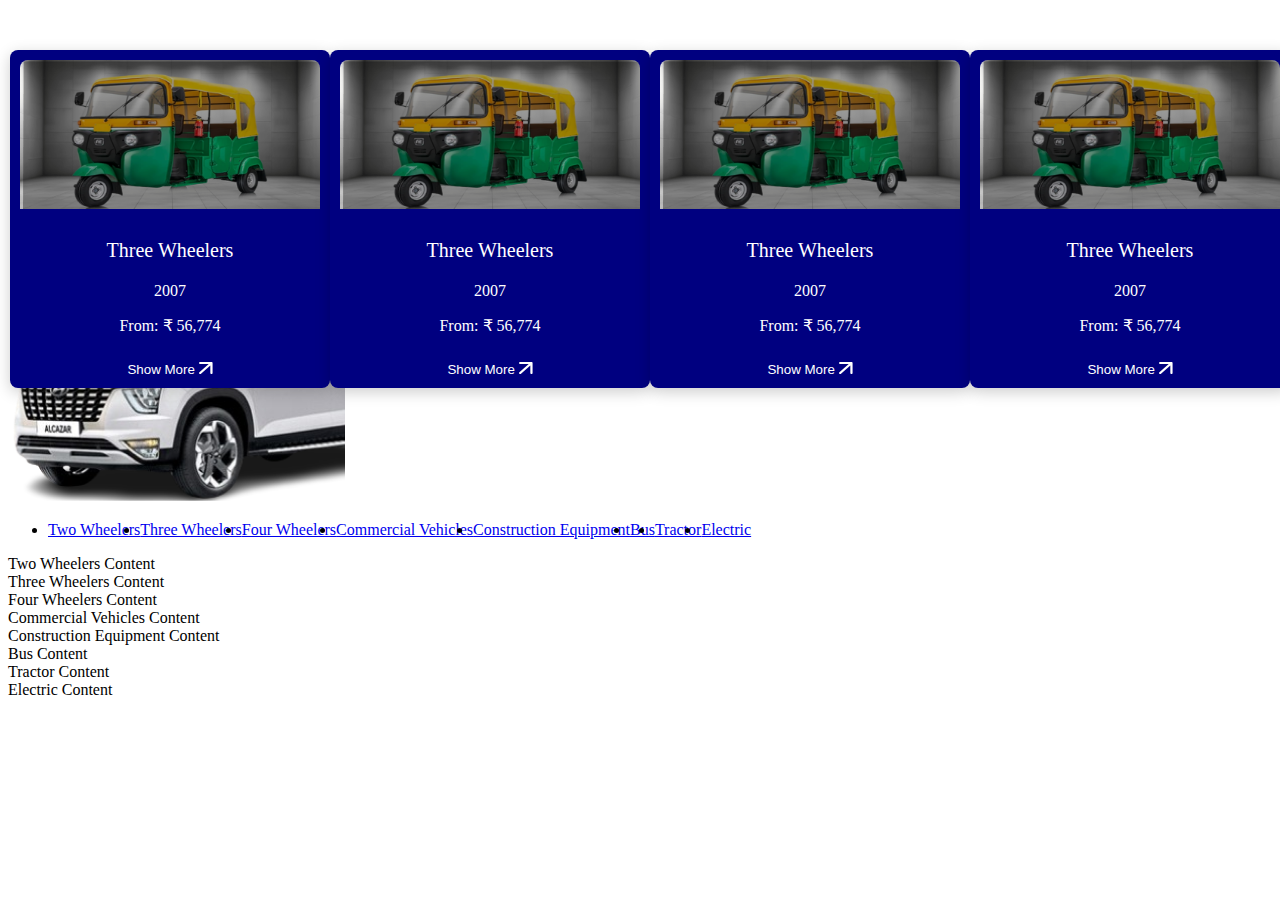
==== example.html @ abf1f31c "Added new assets and updated UI files" ====
<!DOCTYPE html>
<html lang="en">
<head>
    <meta charset="UTF-8">
    <meta name="viewport" content="width=device-width, initial-scale=1.0">
    <title>Four Wheelers Cards</title>
    <link rel="stylesheet" href="magiczoomplus/magiczoomplus.css">
    <style>
        /* Container for the four cards */
        .cards-wrapper {
            display: flex;
            gap: 20px; /* Spacing between cards */
            justify-content: center; /* Center the cards horizontally */
            flex-wrap: wrap; /* Allow cards to wrap on smaller screens */
            margin-top: 50px;
        }

        /* Perspective for 3D effect */
        .card-container {
            perspective: 1000px; /* Adds depth to the 3D effect */
            width: 300px;
            height: 180px;
        }

        /* Card styling */
        .card {
            width: 100%;
            height: 100%;
            background-color: #000080;
            border-radius: 8px;
            overflow: hidden;
            color: white;
            box-shadow: 0px 4px 15px rgba(0, 0, 0, 0.2);
            display: flex;
            align-items: center;
            justify-content: center;
            padding: 20px;
            transition: transform 0.1s ease;
        }

        /* 3D effect when hovering */
        .card-container:hover .card {
            transition: transform 0.4s ease;
        }
        .card {
    width: 100%;
    height: auto;
    background-color: #000080;
    border-radius: 8px;
    overflow: hidden;
    color: white;
    box-shadow: 0px 4px 15px rgba(0, 0, 0, 0.2);
    display: flex;
    flex-direction: column; /* Stack children vertically */
    align-items: center; /* Center align content */
    padding: 10px; /* Adjust padding as needed */
    transition: transform 0.1s ease;
}

.card-image {
    width: 100%; /* Make image responsive */
    height: auto; /* Maintain aspect ratio */
    border-radius: 8px 8px 0 0; /* Round top corners */
}

.card-content {
    text-align: center; /* Center text */
    margin-top: 10px; /* Space between image and content */
}

.show-more {
    margin-top: 10px; /* Space above button */
    background-color: transparent; /* Customize button styles */
    border: none;
    color: white;
    cursor: pointer;
}
#zoom-placeholder {
    position: fixed;
    bottom: 25px;
    left: 10px;
    z-index: 100;
    width: 250px;
    height: 250px;
  }
/* Basic tab styling */
.responsive-tabs {
    display: flex;
    flex-wrap: wrap;
    overflow: hidden;
    position: relative;
}

.responsive-tabs .nav-item {
    flex-shrink: 0;
}

.responsive-tabs .nav-link {
    white-space: nowrap;
}

.responsive-tabs .more {
    display: none; /* Hide the dropdown initially */
}

/* Responsive layout for small screens */
@media (max-width: 768px) {
    .responsive-tabs {
        flex-wrap: nowrap;
        overflow-x: auto;
    }

    .responsive-tabs .nav-item {
        display: none; /* Hide all tabs on small screens */
    }

    .responsive-tabs .more {
        display: inline-block; /* Show the dropdown */
    }
}

/* When dropdown is open, ensure it is visible */
.responsive-tabs .dropdown-menu {
    display: none;
}

.responsive-tabs .dropdown:hover .dropdown-menu {
    display: block;
}


    </style>
</head>
<body>

    <!-- Container to hold all four cards -->
    <div class="cards-wrapper">
        <div class="card-container">
            <div class="card" id="card1">
                <img src="./assets/Images/used-3w.png" alt="Card 1" class="card-image">
                <div class="card-content">
                    <div class="d-flex justify-content-between">
                        <p class="fw-bold m-0" style="font-size: 20px;">Three Wheelers</p>
                        <p class="m-0 color-blue year" title="Model">2007</p>
                    </div>
                    <p class="fw-bold m-0"><span class="color-blue">From</span>: <span class="color-blue ms-1">₹</span> 56,774</p>
                    <button class="show-more">Show More <svg class="arrow-icon" width="14" height="12" viewBox="0 0 14 12" fill="none" xmlns="http://www.w3.org/2000/svg"><path d="M13.4937 0.62C13.3795 0.375651 13.1611 0.181475 12.8862 0.0799999C12.7509 0.028759 12.6057 0.00157999 12.4587 0H1.20867C0.910303 0 0.624155 0.105357 0.413177 0.292893C0.202198 0.48043 0.0836716 0.734784 0.0836716 1C0.0836716 1.26522 0.202198 1.51957 0.413177 1.70711C0.624155 1.89464 0.910303 2 1.20867 2H9.74742L0.409922 10.29C0.304477 10.383 0.220784 10.4936 0.163669 10.6154C0.106554 10.7373 0.0771484 10.868 0.0771484 11C0.0771484 11.132 0.106554 11.2627 0.163669 11.3846C0.220784 11.5064 0.304477 11.617 0.409922 11.71C0.514505 11.8037 0.638931 11.8781 0.776023 11.9289C0.913114 11.9797 1.06016 12.0058 1.20867 12.0058C1.35718 12.0058 1.50423 11.9797 1.64132 11.9289C1.77841 11.8781 1.90284 11.8037 2.00742 11.71L11.3337 3.41V11C11.3337 11.2652 11.4522 11.5196 11.6632 11.7071C11.8742 11.8946 12.1603 12 12.4587 12C12.757 12 13.0432 11.8946 13.2542 11.7071C13.4651 11.5196 13.5837 11.2652 13.5837 11V1C13.5819 0.869323 13.5513 0.740222 13.4937 0.62Z" fill="white"/></svg></button>
                </div>
            </div>
        </div>
        <div class="card-container">
            <div class="card" id="card1">
                <img src="./assets/Images/used-3w.png" alt="Card 1" class="card-image">
                <div class="card-content">
                    <div class="d-flex justify-content-between">
                        <p class="fw-bold m-0" style="font-size: 20px;">Three Wheelers</p>
                        <p class="m-0 color-blue year" title="Model">2007</p>
                    </div>
                    <p class="fw-bold m-0"><span class="color-blue">From</span>: <span class="color-blue ms-1">₹</span> 56,774</p>
                    <button class="show-more">Show More <svg class="arrow-icon" width="14" height="12" viewBox="0 0 14 12" fill="none" xmlns="http://www.w3.org/2000/svg"><path d="M13.4937 0.62C13.3795 0.375651 13.1611 0.181475 12.8862 0.0799999C12.7509 0.028759 12.6057 0.00157999 12.4587 0H1.20867C0.910303 0 0.624155 0.105357 0.413177 0.292893C0.202198 0.48043 0.0836716 0.734784 0.0836716 1C0.0836716 1.26522 0.202198 1.51957 0.413177 1.70711C0.624155 1.89464 0.910303 2 1.20867 2H9.74742L0.409922 10.29C0.304477 10.383 0.220784 10.4936 0.163669 10.6154C0.106554 10.7373 0.0771484 10.868 0.0771484 11C0.0771484 11.132 0.106554 11.2627 0.163669 11.3846C0.220784 11.5064 0.304477 11.617 0.409922 11.71C0.514505 11.8037 0.638931 11.8781 0.776023 11.9289C0.913114 11.9797 1.06016 12.0058 1.20867 12.0058C1.35718 12.0058 1.50423 11.9797 1.64132 11.9289C1.77841 11.8781 1.90284 11.8037 2.00742 11.71L11.3337 3.41V11C11.3337 11.2652 11.4522 11.5196 11.6632 11.7071C11.8742 11.8946 12.1603 12 12.4587 12C12.757 12 13.0432 11.8946 13.2542 11.7071C13.4651 11.5196 13.5837 11.2652 13.5837 11V1C13.5819 0.869323 13.5513 0.740222 13.4937 0.62Z" fill="white"/></svg></button>
                </div>
            </div>
        </div>
        <div class="card-container">
            <div class="card" id="card1">
                <img src="./assets/Images/used-3w.png" alt="Card 1" class="card-image">
                <div class="card-content">
                    <div class="d-flex justify-content-between">
                        <p class="fw-bold m-0" style="font-size: 20px;">Three Wheelers</p>
                        <p class="m-0 color-blue year" title="Model">2007</p>
                    </div>
                    <p class="fw-bold m-0"><span class="color-blue">From</span>: <span class="color-blue ms-1">₹</span> 56,774</p>
                    <button class="show-more">Show More <svg class="arrow-icon" width="14" height="12" viewBox="0 0 14 12" fill="none" xmlns="http://www.w3.org/2000/svg"><path d="M13.4937 0.62C13.3795 0.375651 13.1611 0.181475 12.8862 0.0799999C12.7509 0.028759 12.6057 0.00157999 12.4587 0H1.20867C0.910303 0 0.624155 0.105357 0.413177 0.292893C0.202198 0.48043 0.0836716 0.734784 0.0836716 1C0.0836716 1.26522 0.202198 1.51957 0.413177 1.70711C0.624155 1.89464 0.910303 2 1.20867 2H9.74742L0.409922 10.29C0.304477 10.383 0.220784 10.4936 0.163669 10.6154C0.106554 10.7373 0.0771484 10.868 0.0771484 11C0.0771484 11.132 0.106554 11.2627 0.163669 11.3846C0.220784 11.5064 0.304477 11.617 0.409922 11.71C0.514505 11.8037 0.638931 11.8781 0.776023 11.9289C0.913114 11.9797 1.06016 12.0058 1.20867 12.0058C1.35718 12.0058 1.50423 11.9797 1.64132 11.9289C1.77841 11.8781 1.90284 11.8037 2.00742 11.71L11.3337 3.41V11C11.3337 11.2652 11.4522 11.5196 11.6632 11.7071C11.8742 11.8946 12.1603 12 12.4587 12C12.757 12 13.0432 11.8946 13.2542 11.7071C13.4651 11.5196 13.5837 11.2652 13.5837 11V1C13.5819 0.869323 13.5513 0.740222 13.4937 0.62Z" fill="white"/></svg></button>
                </div>
            </div>
        </div>
        <div class="card-container">
            <div class="card" id="card1">
                <img src="./assets/Images/used-3w.png" alt="Card 1" class="card-image">
                <div class="card-content">
                    <div class="d-flex justify-content-between">
                        <p class="fw-bold m-0" style="font-size: 20px;">Three Wheelers</p>
                        <p class="m-0 color-blue year" title="Model">2007</p>
                    </div>
                    <p class="fw-bold m-0"><span class="color-blue">From</span>: <span class="color-blue ms-1">₹</span> 56,774</p>
                    <button class="show-more">Show More <svg class="arrow-icon" width="14" height="12" viewBox="0 0 14 12" fill="none" xmlns="http://www.w3.org/2000/svg"><path d="M13.4937 0.62C13.3795 0.375651 13.1611 0.181475 12.8862 0.0799999C12.7509 0.028759 12.6057 0.00157999 12.4587 0H1.20867C0.910303 0 0.624155 0.105357 0.413177 0.292893C0.202198 0.48043 0.0836716 0.734784 0.0836716 1C0.0836716 1.26522 0.202198 1.51957 0.413177 1.70711C0.624155 1.89464 0.910303 2 1.20867 2H9.74742L0.409922 10.29C0.304477 10.383 0.220784 10.4936 0.163669 10.6154C0.106554 10.7373 0.0771484 10.868 0.0771484 11C0.0771484 11.132 0.106554 11.2627 0.163669 11.3846C0.220784 11.5064 0.304477 11.617 0.409922 11.71C0.514505 11.8037 0.638931 11.8781 0.776023 11.9289C0.913114 11.9797 1.06016 12.0058 1.20867 12.0058C1.35718 12.0058 1.50423 11.9797 1.64132 11.9289C1.77841 11.8781 1.90284 11.8037 2.00742 11.71L11.3337 3.41V11C11.3337 11.2652 11.4522 11.5196 11.6632 11.7071C11.8742 11.8946 12.1603 12 12.4587 12C12.757 12 13.0432 11.8946 13.2542 11.7071C13.4651 11.5196 13.5837 11.2652 13.5837 11V1C13.5819 0.869323 13.5513 0.740222 13.4937 0.62Z" fill="white"/></svg></button>
                </div>
            </div>
        </div>
    </div>
    <a href="./assets/Images/new-v-img2.png" class="MagicZoom" data-options="zoomPosition: #zoom-placeholder;"><img src="./assets/Images/new-v-img.png"></a>
    <ul class="nav nav-tabs responsive-tabs" id="responsive-tabs">
        <li class="nav-item">
            <a class="nav-link active" href="#tab1" data-bs-toggle="tab">Two Wheelers</a>
        </li>
        <li class="nav-item">
            <a class="nav-link" href="#tab2" data-bs-toggle="tab">Three Wheelers</a>
        </li>
        <li class="nav-item">
            <a class="nav-link" href="#tab3" data-bs-toggle="tab">Four Wheelers</a>
        </li>
        <li class="nav-item">
            <a class="nav-link" href="#tab4" data-bs-toggle="tab">Commercial Vehicles</a>
        </li>
        <li class="nav-item">
            <a class="nav-link" href="#tab5" data-bs-toggle="tab">Construction Equipment</a>
        </li>
        <li class="nav-item">
            <a class="nav-link" href="#tab6" data-bs-toggle="tab">Bus</a>
        </li>
        <li class="nav-item">
            <a class="nav-link" href="#tab7" data-bs-toggle="tab">Tractor</a>
        </li>
        <li class="nav-item">
            <a class="nav-link" href="#tab8" data-bs-toggle="tab">Electric</a>
        </li>
        <li class="nav-item dropdown more">
            <a class="nav-link dropdown-toggle" data-bs-toggle="dropdown" href="#">More</a>
            <ul class="dropdown-menu"></ul>
        </li>
    </ul>
    
    <!-- Tab Content -->
    <div class="tab-content">
        <div class="tab-pane fade show active" id="tab1">Two Wheelers Content</div>
        <div class="tab-pane fade" id="tab2">Three Wheelers Content</div>
        <div class="tab-pane fade" id="tab3">Four Wheelers Content</div>
        <div class="tab-pane fade" id="tab4">Commercial Vehicles Content</div>
        <div class="tab-pane fade" id="tab5">Construction Equipment Content</div>
        <div class="tab-pane fade" id="tab6">Bus Content</div>
        <div class="tab-pane fade" id="tab7">Tractor Content</div>
        <div class="tab-pane fade" id="tab8">Electric Content</div>
    </div>
    
    <script src="magiczoomplus/magiczoomplus.js"></script>
    <script>
        // Array of all cards
        const cards = document.querySelectorAll('.card');
        // Function to apply 3D hover effect on each card
        cards.forEach((card) => {
            const cardContainer = card.parentElement;

            cardContainer.addEventListener('mousemove', (e) => {
                const cardRect = cardContainer.getBoundingClientRect();
                const xAxis = (cardRect.width / 2 - (e.clientX - cardRect.left)) / 10;
                const yAxis = (cardRect.height / 2 - (e.clientY - cardRect.top)) / 10;
                card.style.transform = `rotateY(${xAxis}deg) rotateX(${yAxis}deg)`;
            });
            cardContainer.addEventListener('mouseleave', () => {
                card.style.transform = `rotateY(0deg) rotateX(0deg)`; // Reset to original position
            });
        });
    </script>
    <script>
        function updateResponsiveTabs() {
            const tabs = document.querySelectorAll('#responsive-tabs .nav-item');
            const dropdownMenu = document.querySelector('#responsive-tabs .dropdown-menu');
            const moreTab = document.querySelector('#responsive-tabs .more');
            let hiddenTabs = [];
        
            // Reset the dropdown menu
            dropdownMenu.innerHTML = '';
        
            // Move tabs that overflow into the dropdown
            tabs.forEach(tab => {
                const isOverflowing = tab.getBoundingClientRect().bottom > document.querySelector('#responsive-tabs').getBoundingClientRect().bottom;
                if (isOverflowing && !tab.classList.contains('more')) {
                    hiddenTabs.push(tab);
                    dropdownMenu.appendChild(tab);
                }
            });
        
            // Toggle the visibility of the dropdown
            if (hiddenTabs.length > 0) {
                moreTab.style.display = 'block';
            } else {
                moreTab.style.display = 'none';
            }
        }
        
        // Initial check
        updateResponsiveTabs();
        
        // Update tabs on window resize
        window.addEventListener('resize', updateResponsiveTabs);
    </script>
    

</body>
</html>
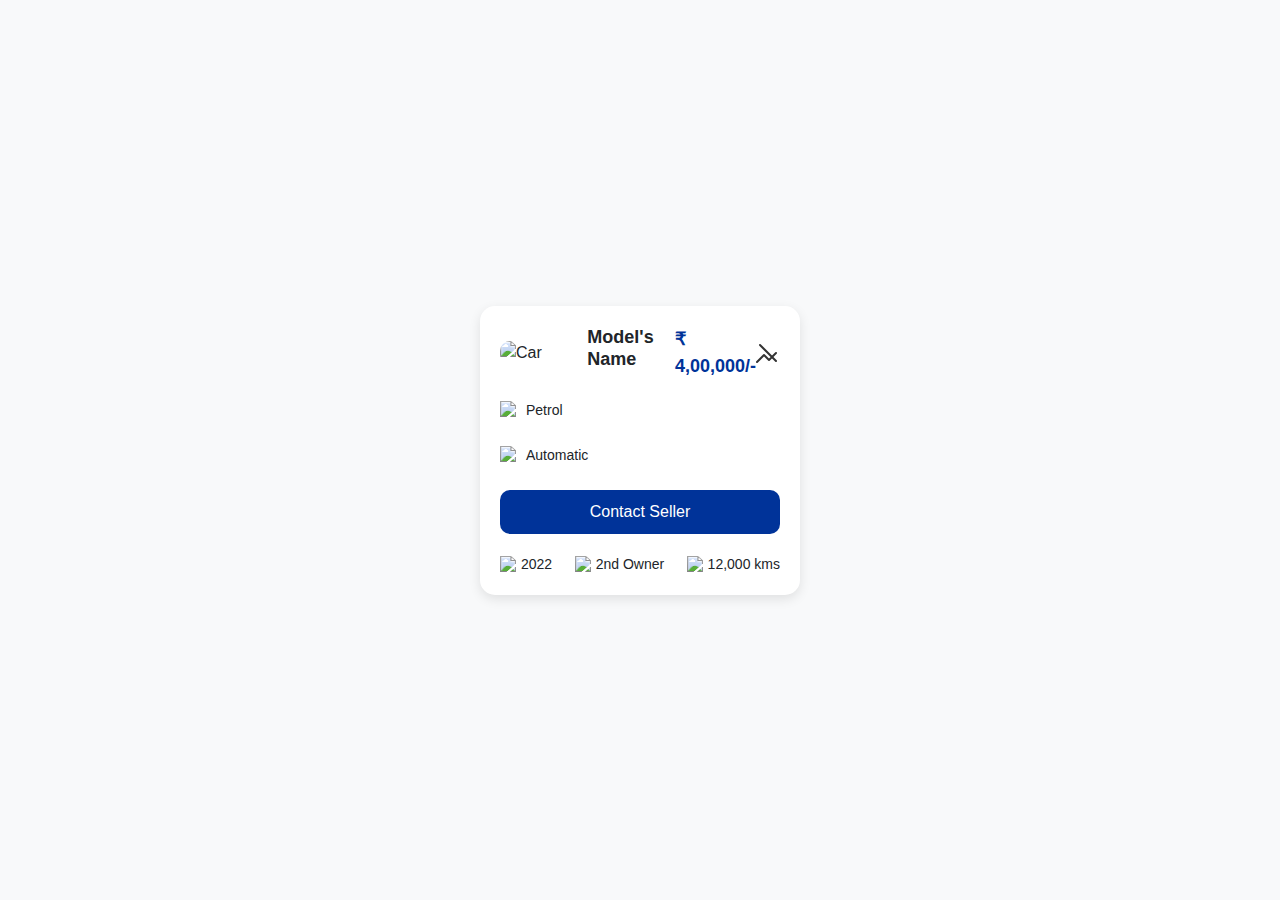
==== commit 18173fd1: "update" ====
--- a/example.html
+++ b/example.html
@@ -1,290 +1,164 @@
 <!DOCTYPE html>
 <html lang="en">
 <head>
-    <meta charset="UTF-8">
-    <meta name="viewport" content="width=device-width, initial-scale=1.0">
-    <title>Four Wheelers Cards</title>
-    <link rel="stylesheet" href="magiczoomplus/magiczoomplus.css">
-    <style>
-        /* Container for the four cards */
-        .cards-wrapper {
-            display: flex;
-            gap: 20px; /* Spacing between cards */
-            justify-content: center; /* Center the cards horizontally */
-            flex-wrap: wrap; /* Allow cards to wrap on smaller screens */
-            margin-top: 50px;
-        }
-
-        /* Perspective for 3D effect */
-        .card-container {
-            perspective: 1000px; /* Adds depth to the 3D effect */
-            width: 300px;
-            height: 180px;
-        }
-
-        /* Card styling */
-        .card {
-            width: 100%;
-            height: 100%;
-            background-color: #000080;
-            border-radius: 8px;
-            overflow: hidden;
-            color: white;
-            box-shadow: 0px 4px 15px rgba(0, 0, 0, 0.2);
-            display: flex;
-            align-items: center;
-            justify-content: center;
-            padding: 20px;
-            transition: transform 0.1s ease;
-        }
-
-        /* 3D effect when hovering */
-        .card-container:hover .card {
-            transition: transform 0.4s ease;
-        }
-        .card {
-    width: 100%;
-    height: auto;
-    background-color: #000080;
-    border-radius: 8px;
-    overflow: hidden;
-    color: white;
-    box-shadow: 0px 4px 15px rgba(0, 0, 0, 0.2);
-    display: flex;
-    flex-direction: column; /* Stack children vertically */
-    align-items: center; /* Center align content */
-    padding: 10px; /* Adjust padding as needed */
-    transition: transform 0.1s ease;
+  <meta charset="UTF-8">
+  <meta name="viewport" content="width=device-width, initial-scale=1.0">
+  <title>Used Vehicle Listing</title>
+  <link href="https://fonts.googleapis.com/css2?family=Inter:wght@400;600&display=swap" rel="stylesheet">
+  <link href="https://cdn.jsdelivr.net/npm/bootstrap@5.3.0/dist/css/bootstrap.min.css" rel="stylesheet">
+  <style>
+  * {
+    margin: 0;
+    padding: 0;
+    box-sizing: border-box;
+    font-family: 'Arial', sans-serif;
 }
 
-.card-image {
-    width: 100%; /* Make image responsive */
-    height: auto; /* Maintain aspect ratio */
-    border-radius: 8px 8px 0 0; /* Round top corners */
+body {
+    display: flex;
+    justify-content: center;
+    align-items: center;
+    height: 100vh;
+    background-color: #f8f9fa;
 }
 
-.card-content {
-    text-align: center; /* Center text */
-    margin-top: 10px; /* Space between image and content */
-}
-
-.show-more {
-    margin-top: 10px; /* Space above button */
-    background-color: transparent; /* Customize button styles */
-    border: none;
-    color: white;
-    cursor: pointer;
-}
-#zoom-placeholder {
-    position: fixed;
-    bottom: 25px;
-    left: 10px;
-    z-index: 100;
-    width: 250px;
-    height: 250px;
-  }
-/* Basic tab styling */
-.responsive-tabs {
-    display: flex;
-    flex-wrap: wrap;
+.vehicle-card {
+    background-color: #fff;
+    border-radius: 15px;
+    box-shadow: 0 4px 12px rgba(0, 0, 0, 0.1);
     overflow: hidden;
+    width: 320px;
+    padding: 20px;
     position: relative;
 }
 
-.responsive-tabs .nav-item {
-    flex-shrink: 0;
+.card-header {
+    display: flex;
+    justify-content: space-between;
+    align-items: center;
 }
 
-.responsive-tabs .nav-link {
-    white-space: nowrap;
+.car-image {
+    width: 120px;
+    height: auto;
+    border-radius: 10px;
 }
 
-.responsive-tabs .more {
-    display: none; /* Hide the dropdown initially */
+.model-name {
+    font-size: 18px;
+    font-weight: bold;
 }
 
-/* Responsive layout for small screens */
-@media (max-width: 768px) {
-    .responsive-tabs {
-        flex-wrap: nowrap;
-        overflow-x: auto;
-    }
-
-    .responsive-tabs .nav-item {
-        display: none; /* Hide all tabs on small screens */
-    }
-
-    .responsive-tabs .more {
-        display: inline-block; /* Show the dropdown */
-    }
+.price {
+    font-size: 18px;
+    font-weight: bold;
+    color: #003399;
 }
 
-/* When dropdown is open, ensure it is visible */
-.responsive-tabs .dropdown-menu {
-    display: none;
+.wishlist-btn {
+    background: none;
+    border: none;
+    cursor: pointer;
+    padding: 0;
 }
 
-.responsive-tabs .dropdown:hover .dropdown-menu {
-    display: block;
+.wishlist-icon {
+    width: 24px;
+    height: 24px;
+    color: #333;
 }
 
+.vehicle-details {
+    margin-top: 20px;
+    display: flex;
+    flex-direction: column;
+    gap: 8px;
+}
 
-    </style>
+.vehicle-details p {
+    display: flex;
+    align-items: center;
+    font-size: 14px;
+}
+
+.icon {
+    width: 18px;
+    height: 18px;
+    margin-right: 8px;
+}
+
+.contact-btn {
+    background-color: #003399;
+    color: #fff;
+    padding: 10px;
+    border-radius: 10px;
+    text-align: center;
+    text-decoration: none;
+    font-size: 16px;
+    transition: background-color 0.3s;
+    display: inline-block;
+}
+
+.contact-btn:hover {
+    background-color: #001f73;
+}
+
+.vehicle-info {
+    display: flex;
+    justify-content: space-between;
+    margin-top: 20px;
+    font-size: 14px;
+}
+
+.vehicle-info div {
+    display: flex;
+    align-items: center;
+}
+
+.info-icon {
+    width: 16px;
+    height: 16px;
+    margin-right: 5px;
+}
+
+  </style>
 </head>
 <body>
 
-    <!-- Container to hold all four cards -->
-    <div class="cards-wrapper">
-        <div class="card-container">
-            <div class="card" id="card1">
-                <img src="./assets/Images/used-3w.png" alt="Card 1" class="card-image">
-                <div class="card-content">
-                    <div class="d-flex justify-content-between">
-                        <p class="fw-bold m-0" style="font-size: 20px;">Three Wheelers</p>
-                        <p class="m-0 color-blue year" title="Model">2007</p>
-                    </div>
-                    <p class="fw-bold m-0"><span class="color-blue">From</span>: <span class="color-blue ms-1">₹</span> 56,774</p>
-                    <button class="show-more">Show More <svg class="arrow-icon" width="14" height="12" viewBox="0 0 14 12" fill="none" xmlns="http://www.w3.org/2000/svg"><path d="M13.4937 0.62C13.3795 0.375651 13.1611 0.181475 12.8862 0.0799999C12.7509 0.028759 12.6057 0.00157999 12.4587 0H1.20867C0.910303 0 0.624155 0.105357 0.413177 0.292893C0.202198 0.48043 0.0836716 0.734784 0.0836716 1C0.0836716 1.26522 0.202198 1.51957 0.413177 1.70711C0.624155 1.89464 0.910303 2 1.20867 2H9.74742L0.409922 10.29C0.304477 10.383 0.220784 10.4936 0.163669 10.6154C0.106554 10.7373 0.0771484 10.868 0.0771484 11C0.0771484 11.132 0.106554 11.2627 0.163669 11.3846C0.220784 11.5064 0.304477 11.617 0.409922 11.71C0.514505 11.8037 0.638931 11.8781 0.776023 11.9289C0.913114 11.9797 1.06016 12.0058 1.20867 12.0058C1.35718 12.0058 1.50423 11.9797 1.64132 11.9289C1.77841 11.8781 1.90284 11.8037 2.00742 11.71L11.3337 3.41V11C11.3337 11.2652 11.4522 11.5196 11.6632 11.7071C11.8742 11.8946 12.1603 12 12.4587 12C12.757 12 13.0432 11.8946 13.2542 11.7071C13.4651 11.5196 13.5837 11.2652 13.5837 11V1C13.5819 0.869323 13.5513 0.740222 13.4937 0.62Z" fill="white"/></svg></button>
-                </div>
-            </div>
+  <div class="vehicle-card">
+    <div class="card-header">
+        <img src="https://example.com/car-image.png" alt="Car" class="car-image">
+        <h2 class="model-name">Model's Name</h2>
+        <span class="price">₹ 4,00,000/-</span>
+        <button class="wishlist-btn">
+            <svg xmlns="http://www.w3.org/2000/svg" fill="none" viewBox="0 0 24 24" stroke="currentColor" class="wishlist-icon">
+                <path stroke-linecap="round" stroke-linejoin="round" stroke-width="2" d="M4 4l16 16M20 12l-7 7-5-5-7 7" />
+            </svg>
+        </button>
+    </div>
+    
+    <div class="vehicle-details">
+        <p><img src="https://example.com/fuel-icon.png" alt="Fuel" class="icon"> Petrol</p>
+        <p><img src="https://example.com/gear-icon.png" alt="Transmission" class="icon"> Automatic</p>
+        <a href="#" class="contact-btn">Contact Seller</a>
+    </div>
+    
+    <div class="vehicle-info">
+        <div class="year-info">
+            <img src="https://example.com/calendar-icon.png" alt="Year" class="info-icon"> 
+            <span>2022</span>
         </div>
-        <div class="card-container">
-            <div class="card" id="card1">
-                <img src="./assets/Images/used-3w.png" alt="Card 1" class="card-image">
-                <div class="card-content">
-                    <div class="d-flex justify-content-between">
-                        <p class="fw-bold m-0" style="font-size: 20px;">Three Wheelers</p>
-                        <p class="m-0 color-blue year" title="Model">2007</p>
-                    </div>
-                    <p class="fw-bold m-0"><span class="color-blue">From</span>: <span class="color-blue ms-1">₹</span> 56,774</p>
-                    <button class="show-more">Show More <svg class="arrow-icon" width="14" height="12" viewBox="0 0 14 12" fill="none" xmlns="http://www.w3.org/2000/svg"><path d="M13.4937 0.62C13.3795 0.375651 13.1611 0.181475 12.8862 0.0799999C12.7509 0.028759 12.6057 0.00157999 12.4587 0H1.20867C0.910303 0 0.624155 0.105357 0.413177 0.292893C0.202198 0.48043 0.0836716 0.734784 0.0836716 1C0.0836716 1.26522 0.202198 1.51957 0.413177 1.70711C0.624155 1.89464 0.910303 2 1.20867 2H9.74742L0.409922 10.29C0.304477 10.383 0.220784 10.4936 0.163669 10.6154C0.106554 10.7373 0.0771484 10.868 0.0771484 11C0.0771484 11.132 0.106554 11.2627 0.163669 11.3846C0.220784 11.5064 0.304477 11.617 0.409922 11.71C0.514505 11.8037 0.638931 11.8781 0.776023 11.9289C0.913114 11.9797 1.06016 12.0058 1.20867 12.0058C1.35718 12.0058 1.50423 11.9797 1.64132 11.9289C1.77841 11.8781 1.90284 11.8037 2.00742 11.71L11.3337 3.41V11C11.3337 11.2652 11.4522 11.5196 11.6632 11.7071C11.8742 11.8946 12.1603 12 12.4587 12C12.757 12 13.0432 11.8946 13.2542 11.7071C13.4651 11.5196 13.5837 11.2652 13.5837 11V1C13.5819 0.869323 13.5513 0.740222 13.4937 0.62Z" fill="white"/></svg></button>
-                </div>
-            </div>
+        <div class="owner-info">
+            <img src="https://example.com/owner-icon.png" alt="Owner" class="info-icon">
+            <span>2nd Owner</span>
         </div>
-        <div class="card-container">
-            <div class="card" id="card1">
-                <img src="./assets/Images/used-3w.png" alt="Card 1" class="card-image">
-                <div class="card-content">
-                    <div class="d-flex justify-content-between">
-                        <p class="fw-bold m-0" style="font-size: 20px;">Three Wheelers</p>
-                        <p class="m-0 color-blue year" title="Model">2007</p>
-                    </div>
-                    <p class="fw-bold m-0"><span class="color-blue">From</span>: <span class="color-blue ms-1">₹</span> 56,774</p>
-                    <button class="show-more">Show More <svg class="arrow-icon" width="14" height="12" viewBox="0 0 14 12" fill="none" xmlns="http://www.w3.org/2000/svg"><path d="M13.4937 0.62C13.3795 0.375651 13.1611 0.181475 12.8862 0.0799999C12.7509 0.028759 12.6057 0.00157999 12.4587 0H1.20867C0.910303 0 0.624155 0.105357 0.413177 0.292893C0.202198 0.48043 0.0836716 0.734784 0.0836716 1C0.0836716 1.26522 0.202198 1.51957 0.413177 1.70711C0.624155 1.89464 0.910303 2 1.20867 2H9.74742L0.409922 10.29C0.304477 10.383 0.220784 10.4936 0.163669 10.6154C0.106554 10.7373 0.0771484 10.868 0.0771484 11C0.0771484 11.132 0.106554 11.2627 0.163669 11.3846C0.220784 11.5064 0.304477 11.617 0.409922 11.71C0.514505 11.8037 0.638931 11.8781 0.776023 11.9289C0.913114 11.9797 1.06016 12.0058 1.20867 12.0058C1.35718 12.0058 1.50423 11.9797 1.64132 11.9289C1.77841 11.8781 1.90284 11.8037 2.00742 11.71L11.3337 3.41V11C11.3337 11.2652 11.4522 11.5196 11.6632 11.7071C11.8742 11.8946 12.1603 12 12.4587 12C12.757 12 13.0432 11.8946 13.2542 11.7071C13.4651 11.5196 13.5837 11.2652 13.5837 11V1C13.5819 0.869323 13.5513 0.740222 13.4937 0.62Z" fill="white"/></svg></button>
-                </div>
-            </div>
-        </div>
-        <div class="card-container">
-            <div class="card" id="card1">
-                <img src="./assets/Images/used-3w.png" alt="Card 1" class="card-image">
-                <div class="card-content">
-                    <div class="d-flex justify-content-between">
-                        <p class="fw-bold m-0" style="font-size: 20px;">Three Wheelers</p>
-                        <p class="m-0 color-blue year" title="Model">2007</p>
-                    </div>
-                    <p class="fw-bold m-0"><span class="color-blue">From</span>: <span class="color-blue ms-1">₹</span> 56,774</p>
-                    <button class="show-more">Show More <svg class="arrow-icon" width="14" height="12" viewBox="0 0 14 12" fill="none" xmlns="http://www.w3.org/2000/svg"><path d="M13.4937 0.62C13.3795 0.375651 13.1611 0.181475 12.8862 0.0799999C12.7509 0.028759 12.6057 0.00157999 12.4587 0H1.20867C0.910303 0 0.624155 0.105357 0.413177 0.292893C0.202198 0.48043 0.0836716 0.734784 0.0836716 1C0.0836716 1.26522 0.202198 1.51957 0.413177 1.70711C0.624155 1.89464 0.910303 2 1.20867 2H9.74742L0.409922 10.29C0.304477 10.383 0.220784 10.4936 0.163669 10.6154C0.106554 10.7373 0.0771484 10.868 0.0771484 11C0.0771484 11.132 0.106554 11.2627 0.163669 11.3846C0.220784 11.5064 0.304477 11.617 0.409922 11.71C0.514505 11.8037 0.638931 11.8781 0.776023 11.9289C0.913114 11.9797 1.06016 12.0058 1.20867 12.0058C1.35718 12.0058 1.50423 11.9797 1.64132 11.9289C1.77841 11.8781 1.90284 11.8037 2.00742 11.71L11.3337 3.41V11C11.3337 11.2652 11.4522 11.5196 11.6632 11.7071C11.8742 11.8946 12.1603 12 12.4587 12C12.757 12 13.0432 11.8946 13.2542 11.7071C13.4651 11.5196 13.5837 11.2652 13.5837 11V1C13.5819 0.869323 13.5513 0.740222 13.4937 0.62Z" fill="white"/></svg></button>
-                </div>
-            </div>
+        <div class="kilometers-info">
+            <img src="https://example.com/km-icon.png" alt="Kilometers" class="info-icon">
+            <span>12,000 kms</span>
         </div>
     </div>
-    <a href="./assets/Images/new-v-img2.png" class="MagicZoom" data-options="zoomPosition: #zoom-placeholder;"><img src="./assets/Images/new-v-img.png"></a>
-    <ul class="nav nav-tabs responsive-tabs" id="responsive-tabs">
-        <li class="nav-item">
-            <a class="nav-link active" href="#tab1" data-bs-toggle="tab">Two Wheelers</a>
-        </li>
-        <li class="nav-item">
-            <a class="nav-link" href="#tab2" data-bs-toggle="tab">Three Wheelers</a>
-        </li>
-        <li class="nav-item">
-            <a class="nav-link" href="#tab3" data-bs-toggle="tab">Four Wheelers</a>
-        </li>
-        <li class="nav-item">
-            <a class="nav-link" href="#tab4" data-bs-toggle="tab">Commercial Vehicles</a>
-        </li>
-        <li class="nav-item">
-            <a class="nav-link" href="#tab5" data-bs-toggle="tab">Construction Equipment</a>
-        </li>
-        <li class="nav-item">
-            <a class="nav-link" href="#tab6" data-bs-toggle="tab">Bus</a>
-        </li>
-        <li class="nav-item">
-            <a class="nav-link" href="#tab7" data-bs-toggle="tab">Tractor</a>
-        </li>
-        <li class="nav-item">
-            <a class="nav-link" href="#tab8" data-bs-toggle="tab">Electric</a>
-        </li>
-        <li class="nav-item dropdown more">
-            <a class="nav-link dropdown-toggle" data-bs-toggle="dropdown" href="#">More</a>
-            <ul class="dropdown-menu"></ul>
-        </li>
-    </ul>
-    
-    <!-- Tab Content -->
-    <div class="tab-content">
-        <div class="tab-pane fade show active" id="tab1">Two Wheelers Content</div>
-        <div class="tab-pane fade" id="tab2">Three Wheelers Content</div>
-        <div class="tab-pane fade" id="tab3">Four Wheelers Content</div>
-        <div class="tab-pane fade" id="tab4">Commercial Vehicles Content</div>
-        <div class="tab-pane fade" id="tab5">Construction Equipment Content</div>
-        <div class="tab-pane fade" id="tab6">Bus Content</div>
-        <div class="tab-pane fade" id="tab7">Tractor Content</div>
-        <div class="tab-pane fade" id="tab8">Electric Content</div>
-    </div>
-    
-    <script src="magiczoomplus/magiczoomplus.js"></script>
-    <script>
-        // Array of all cards
-        const cards = document.querySelectorAll('.card');
-        // Function to apply 3D hover effect on each card
-        cards.forEach((card) => {
-            const cardContainer = card.parentElement;
+</div>
 
-            cardContainer.addEventListener('mousemove', (e) => {
-                const cardRect = cardContainer.getBoundingClientRect();
-                const xAxis = (cardRect.width / 2 - (e.clientX - cardRect.left)) / 10;
-                const yAxis = (cardRect.height / 2 - (e.clientY - cardRect.top)) / 10;
-                card.style.transform = `rotateY(${xAxis}deg) rotateX(${yAxis}deg)`;
-            });
-            cardContainer.addEventListener('mouseleave', () => {
-                card.style.transform = `rotateY(0deg) rotateX(0deg)`; // Reset to original position
-            });
-        });
-    </script>
-    <script>
-        function updateResponsiveTabs() {
-            const tabs = document.querySelectorAll('#responsive-tabs .nav-item');
-            const dropdownMenu = document.querySelector('#responsive-tabs .dropdown-menu');
-            const moreTab = document.querySelector('#responsive-tabs .more');
-            let hiddenTabs = [];
-        
-            // Reset the dropdown menu
-            dropdownMenu.innerHTML = '';
-        
-            // Move tabs that overflow into the dropdown
-            tabs.forEach(tab => {
-                const isOverflowing = tab.getBoundingClientRect().bottom > document.querySelector('#responsive-tabs').getBoundingClientRect().bottom;
-                if (isOverflowing && !tab.classList.contains('more')) {
-                    hiddenTabs.push(tab);
-                    dropdownMenu.appendChild(tab);
-                }
-            });
-        
-            // Toggle the visibility of the dropdown
-            if (hiddenTabs.length > 0) {
-                moreTab.style.display = 'block';
-            } else {
-                moreTab.style.display = 'none';
-            }
-        }
-        
-        // Initial check
-        updateResponsiveTabs();
-        
-        // Update tabs on window resize
-        window.addEventListener('resize', updateResponsiveTabs);
-    </script>
-    
-
+  <script src="https://cdn.jsdelivr.net/npm/bootstrap@5.3.0/dist/js/bootstrap.bundle.min.js"></script>
 </body>
-</html>+</html>
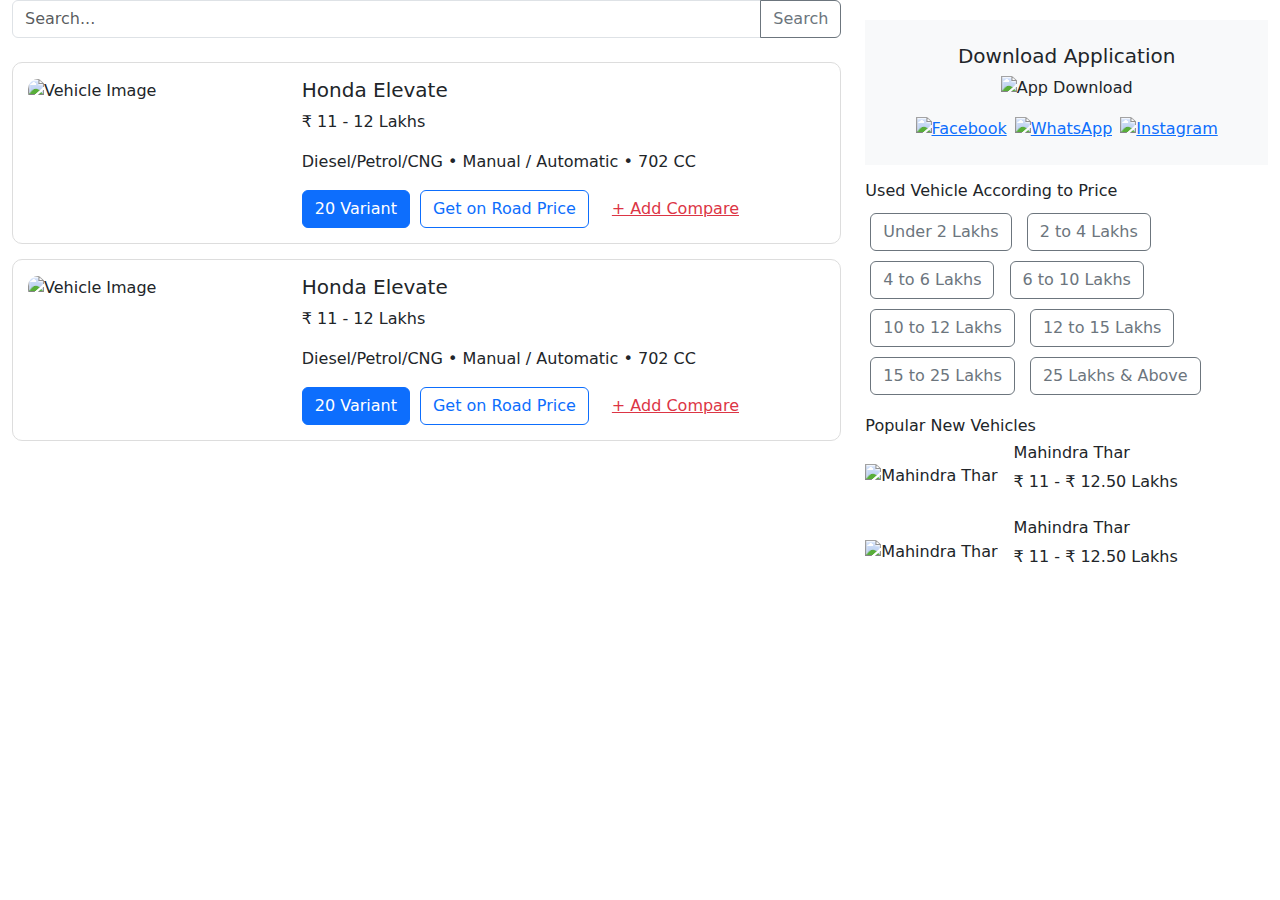
==== commit f73c8652: "update Brand and modal page" ====
--- a/example.html
+++ b/example.html
@@ -1,164 +1,137 @@
 <!DOCTYPE html>
 <html lang="en">
 <head>
-  <meta charset="UTF-8">
-  <meta name="viewport" content="width=device-width, initial-scale=1.0">
-  <title>Used Vehicle Listing</title>
-  <link href="https://fonts.googleapis.com/css2?family=Inter:wght@400;600&display=swap" rel="stylesheet">
-  <link href="https://cdn.jsdelivr.net/npm/bootstrap@5.3.0/dist/css/bootstrap.min.css" rel="stylesheet">
-  <style>
-  * {
-    margin: 0;
-    padding: 0;
-    box-sizing: border-box;
-    font-family: 'Arial', sans-serif;
-}
+    <meta charset="UTF-8">
+    <meta name="viewport" content="width=device-width, initial-scale=1.0">
+    <title>Vehicle Listing</title>
+    <link href="https://cdn.jsdelivr.net/npm/bootstrap@5.3.0-alpha1/dist/css/bootstrap.min.css" rel="stylesheet">
+    <style>
+        .vehicle-card {
+            border: 1px solid #ddd;
+            border-radius: 10px;
+            padding: 15px;
+            margin-bottom: 15px;
+        }
 
-body {
-    display: flex;
-    justify-content: center;
-    align-items: center;
-    height: 100vh;
-    background-color: #f8f9fa;
-}
+        .vehicle-card img {
+            width: 100%;
+            border-radius: 10px;
+        }
 
-.vehicle-card {
-    background-color: #fff;
-    border-radius: 15px;
-    box-shadow: 0 4px 12px rgba(0, 0, 0, 0.1);
-    overflow: hidden;
-    width: 320px;
-    padding: 20px;
-    position: relative;
-}
+        .action-buttons {
+            display: flex;
+            gap: 10px;
+        }
 
-.card-header {
-    display: flex;
-    justify-content: space-between;
-    align-items: center;
-}
+        .app-download-section, .price-filter-section, .popular-vehicles-section {
+            margin-top: 20px;
+        }
 
-.car-image {
-    width: 120px;
-    height: auto;
-    border-radius: 10px;
-}
-
-.model-name {
-    font-size: 18px;
-    font-weight: bold;
-}
-
-.price {
-    font-size: 18px;
-    font-weight: bold;
-    color: #003399;
-}
-
-.wishlist-btn {
-    background: none;
-    border: none;
-    cursor: pointer;
-    padding: 0;
-}
-
-.wishlist-icon {
-    width: 24px;
-    height: 24px;
-    color: #333;
-}
-
-.vehicle-details {
-    margin-top: 20px;
-    display: flex;
-    flex-direction: column;
-    gap: 8px;
-}
-
-.vehicle-details p {
-    display: flex;
-    align-items: center;
-    font-size: 14px;
-}
-
-.icon {
-    width: 18px;
-    height: 18px;
-    margin-right: 8px;
-}
-
-.contact-btn {
-    background-color: #003399;
-    color: #fff;
-    padding: 10px;
-    border-radius: 10px;
-    text-align: center;
-    text-decoration: none;
-    font-size: 16px;
-    transition: background-color 0.3s;
-    display: inline-block;
-}
-
-.contact-btn:hover {
-    background-color: #001f73;
-}
-
-.vehicle-info {
-    display: flex;
-    justify-content: space-between;
-    margin-top: 20px;
-    font-size: 14px;
-}
-
-.vehicle-info div {
-    display: flex;
-    align-items: center;
-}
-
-.info-icon {
-    width: 16px;
-    height: 16px;
-    margin-right: 5px;
-}
-
-  </style>
+        .filter-buttons, .price-filter-section button {
+            margin: 5px;
+        }
+    </style>
 </head>
 <body>
+    <div class="container-fluid">
+        <div class="row">
+            <!-- Search Bar and Filter Section -->
+            <div class="col-md-8">
+                <div class="input-group mb-4">
+                    <input type="text" class="form-control" placeholder="Search...">
+                    <button class="btn btn-outline-secondary" type="button">Search</button>
+                </div>
 
-  <div class="vehicle-card">
-    <div class="card-header">
-        <img src="https://example.com/car-image.png" alt="Car" class="car-image">
-        <h2 class="model-name">Model's Name</h2>
-        <span class="price">₹ 4,00,000/-</span>
-        <button class="wishlist-btn">
-            <svg xmlns="http://www.w3.org/2000/svg" fill="none" viewBox="0 0 24 24" stroke="currentColor" class="wishlist-icon">
-                <path stroke-linecap="round" stroke-linejoin="round" stroke-width="2" d="M4 4l16 16M20 12l-7 7-5-5-7 7" />
-            </svg>
-        </button>
-    </div>
-    
-    <div class="vehicle-details">
-        <p><img src="https://example.com/fuel-icon.png" alt="Fuel" class="icon"> Petrol</p>
-        <p><img src="https://example.com/gear-icon.png" alt="Transmission" class="icon"> Automatic</p>
-        <a href="#" class="contact-btn">Contact Seller</a>
-    </div>
-    
-    <div class="vehicle-info">
-        <div class="year-info">
-            <img src="https://example.com/calendar-icon.png" alt="Year" class="info-icon"> 
-            <span>2022</span>
-        </div>
-        <div class="owner-info">
-            <img src="https://example.com/owner-icon.png" alt="Owner" class="info-icon">
-            <span>2nd Owner</span>
-        </div>
-        <div class="kilometers-info">
-            <img src="https://example.com/km-icon.png" alt="Kilometers" class="info-icon">
-            <span>12,000 kms</span>
+                <!-- Vehicle Listings -->
+                <div class="vehicle-card">
+                    <div class="row">
+                        <div class="col-md-4">
+                            <img src="https://via.placeholder.com/300x200" alt="Vehicle Image">
+                        </div>
+                        <div class="col-md-8">
+                            <h5>Honda Elevate</h5>
+                            <p>₹ 11 - 12 Lakhs</p>
+                            <p>Diesel/Petrol/CNG • Manual / Automatic • 702 CC</p>
+                            <div class="action-buttons">
+                                <button class="btn btn-primary">20 Variant</button>
+                                <button class="btn btn-outline-primary">Get on Road Price</button>
+                                <button class="btn btn-link text-danger">+ Add Compare</button>
+                            </div>
+                        </div>
+                    </div>
+                </div>
+
+                <!-- Duplicate the vehicle listing block to simulate multiple listings -->
+                <div class="vehicle-card">
+                    <div class="row">
+                        <div class="col-md-4">
+                            <img src="https://via.placeholder.com/300x200" alt="Vehicle Image">
+                        </div>
+                        <div class="col-md-8">
+                            <h5>Honda Elevate</h5>
+                            <p>₹ 11 - 12 Lakhs</p>
+                            <p>Diesel/Petrol/CNG • Manual / Automatic • 702 CC</p>
+                            <div class="action-buttons">
+                                <button class="btn btn-primary">20 Variant</button>
+                                <button class="btn btn-outline-primary">Get on Road Price</button>
+                                <button class="btn btn-link text-danger">+ Add Compare</button>
+                            </div>
+                        </div>
+                    </div>
+                </div>
+
+                <!-- Add more vehicle listings as needed... -->
+            </div>
+
+            <!-- Sidebar Section -->
+            <div class="col-md-4">
+                <!-- Download Application -->
+                <div class="app-download-section text-center p-4 bg-light">
+                    <h5>Download Application</h5>
+                    <img src="https://via.placeholder.com/300x150" alt="App Download" class="mb-3">
+                    <div class="d-flex justify-content-center gap-2">
+                        <a href="#"><img src="https://via.placeholder.com/50x50" alt="Facebook"></a>
+                        <a href="#"><img src="https://via.placeholder.com/50x50" alt="WhatsApp"></a>
+                        <a href="#"><img src="https://via.placeholder.com/50x50" alt="Instagram"></a>
+                    </div>
+                </div>
+
+                <!-- Used Vehicle According to Price -->
+                <div class="price-filter-section mt-3">
+                    <h6>Used Vehicle According to Price</h6>
+                    <button class="btn btn-outline-secondary">Under 2 Lakhs</button>
+                    <button class="btn btn-outline-secondary">2 to 4 Lakhs</button>
+                    <button class="btn btn-outline-secondary">4 to 6 Lakhs</button>
+                    <button class="btn btn-outline-secondary">6 to 10 Lakhs</button>
+                    <button class="btn btn-outline-secondary">10 to 12 Lakhs</button>
+                    <button class="btn btn-outline-secondary">12 to 15 Lakhs</button>
+                    <button class="btn btn-outline-secondary">15 to 25 Lakhs</button>
+                    <button class="btn btn-outline-secondary">25 Lakhs & Above</button>
+                </div>
+
+                <!-- Popular New Vehicles -->
+                <div class="popular-vehicles-section mt-3">
+                    <h6>Popular New Vehicles</h6>
+                    <div class="d-flex gap-3 align-items-center">
+                        <img src="https://via.placeholder.com/100x100" alt="Mahindra Thar">
+                        <div>
+                            <h6>Mahindra Thar</h6>
+                            <p>₹ 11 - ₹ 12.50 Lakhs</p>
+                        </div>
+                    </div>
+                    <div class="d-flex gap-3 align-items-center mt-2">
+                        <img src="https://via.placeholder.com/100x100" alt="Mahindra Thar">
+                        <div>
+                            <h6>Mahindra Thar</h6>
+                            <p>₹ 11 - ₹ 12.50 Lakhs</p>
+                        </div>
+                    </div>
+                    <!-- Repeat for more popular vehicles -->
+                </div>
+            </div>
         </div>
     </div>
-</div>
 
-  <script src="https://cdn.jsdelivr.net/npm/bootstrap@5.3.0/dist/js/bootstrap.bundle.min.js"></script>
+    <script src="https://cdn.jsdelivr.net/npm/bootstrap@5.3.0-alpha1/dist/js/bootstrap.bundle.min.js"></script>
 </body>
 </html>
